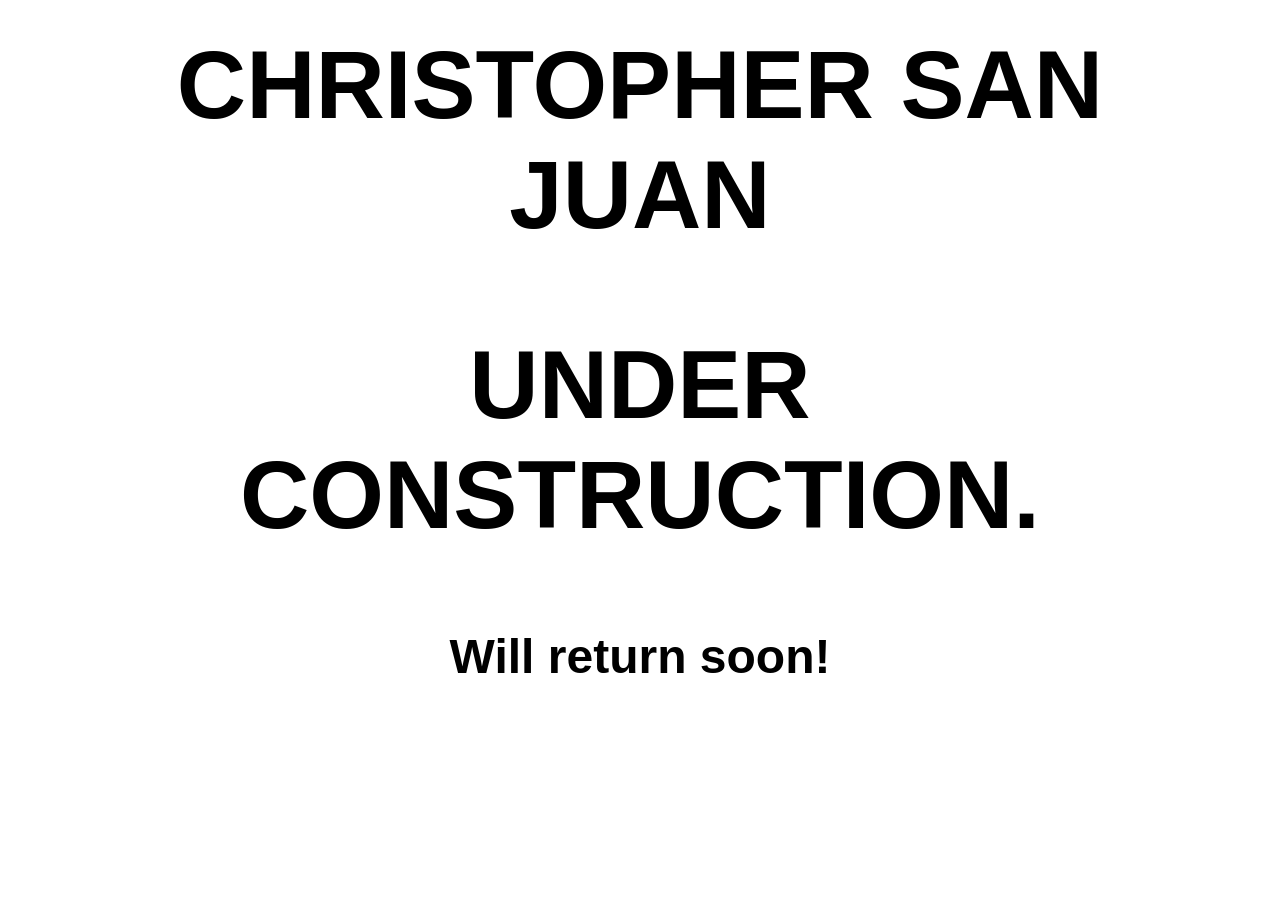
==== index.html @ ba246efb "Update and rename portfolio.html to index.html" ====
<!DOCTYPE html>
<html>

<head>
<meta charset="utf-8">
<title>CHRISTOPHER SAN JUAN</title>
<style>
body {
  background-color: #0000000;
  margin: 0 10%;
  font-family: sans-serif;
font-size: 3em;
text-align: center;
font-weight: bold;

  }

h1 {
  text-align: center;
  font-family: sans-serif;
  font-weight: bold;
  text-transform: uppercase;

  margin-top: 30px;
  font-size: 2em;
}

h2 {
  color: #FFFFFFF;
  font-size: 2em;
text-align: center;
font-weight: bold;
}


</style>
</head>

<body>

<h1>CHRISTOPHER SAN JUAN</h1>

<h2>UNDER CONSTRUCTION.</h2>
<p>Will return soon!</p>


</body>

</html>
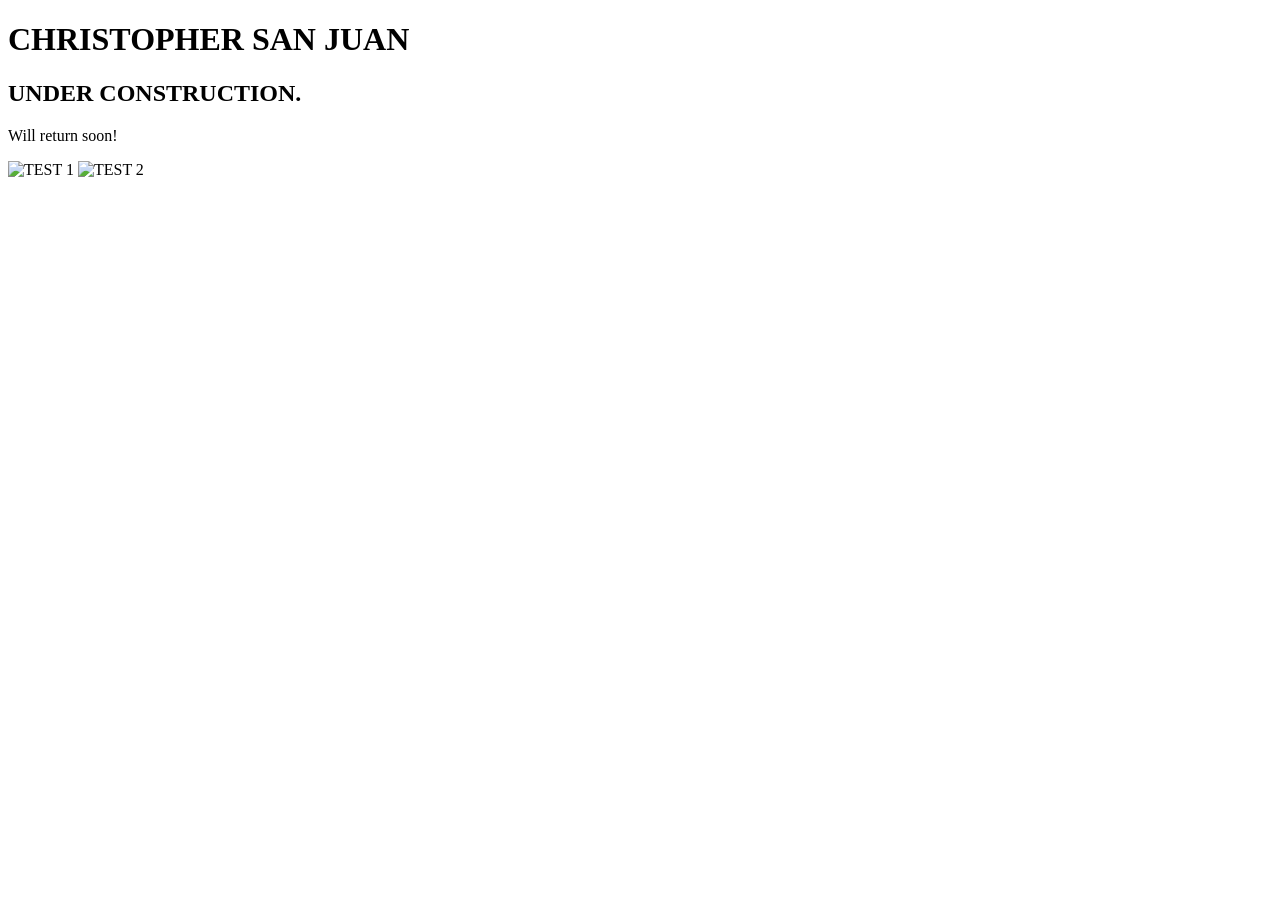
==== commit edd57959: "Update index.html" ====
--- a/index.html
+++ b/index.html
@@ -1,49 +1,24 @@
 <!DOCTYPE html>
-<html>
-
+<html lang="en">
 <head>
-<meta charset="utf-8">
-<title>CHRISTOPHER SAN JUAN</title>
-<style>
-body {
-  background-color: #0000000;
-  margin: 0 10%;
-  font-family: sans-serif;
-font-size: 3em;
-text-align: center;
-font-weight: bold;
-
-  }
-
-h1 {
-  text-align: center;
-  font-family: sans-serif;
-  font-weight: bold;
-  text-transform: uppercase;
-
-  margin-top: 30px;
-  font-size: 2em;
-}
-
-h2 {
-  color: #FFFFFFF;
-  font-size: 2em;
-text-align: center;
-font-weight: bold;
-}
-
-
-</style>
+    <meta charset="utf-8">
+    <meta name="viewport" content="width=device-width, initial-scale=1.0">
+    <title>CHRISTOPHER SAN JUAN</title>
+    <link rel="stylesheet" href="style.css">
 </head>
-
 <body>
 
-<h1>CHRISTOPHER SAN JUAN</h1>
+    <h1>CHRISTOPHER SAN JUAN</h1>
 
-<h2>UNDER CONSTRUCTION.</h2>
-<p>Will return soon!</p>
+    <h2>UNDER CONSTRUCTION.</h2>
 
+    <p class="bottom-text">Will return soon!</p>
+
+    <!-- GALLERY CONTAINER -->
+    <div class="gallery">
+     <img src="photo1.jpg" alt="TEST 1">
+     <img src="photo2.jpg" alt="TEST 2">
+    </div>
 
 </body>
-
 </html>
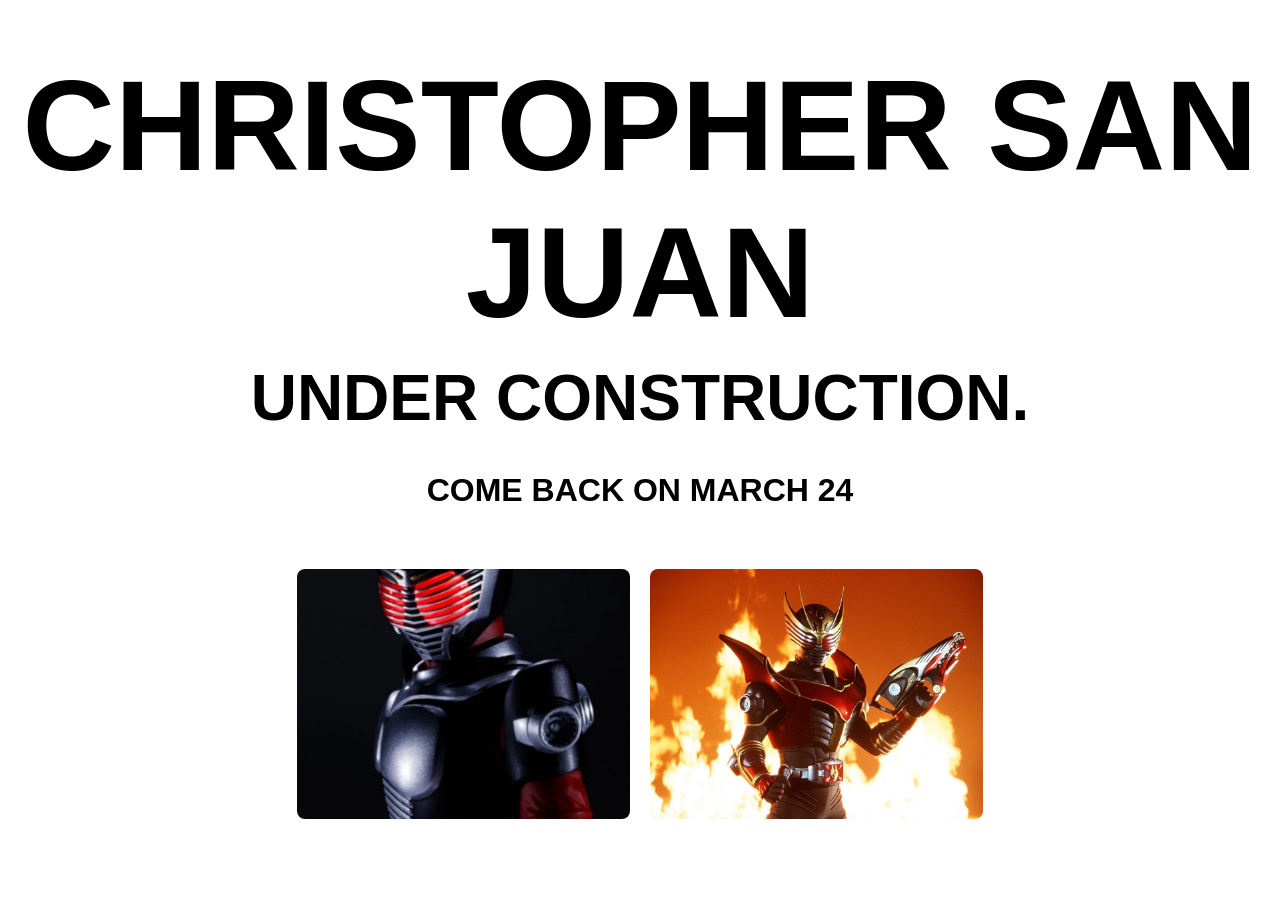
==== commit 51fba605: "Update index.html" ====
--- a/index.html
+++ b/index.html
@@ -12,7 +12,7 @@
 
     <h2>UNDER CONSTRUCTION.</h2>
 
-    <p class="bottom-text">Will return soon!</p>
+    <p class="bottom-text">COME BACK ON MARCH 24</p>
 
     <!-- GALLERY CONTAINER -->
     <div class="gallery">
--- a/style.css
+++ b/style.css
@@ -0,0 +1,47 @@
+body {
+    background-color: #FFFFFF;
+    color: #000000;
+    margin: 0;
+    font-family: sans-serif;
+    text-align: center;
+    font-weight: bold;
+
+    /* CENETER PAGE */
+    display: flex;
+    flex-direction: column;
+    justify-content: center;
+    align-items: center;
+    min-height: 100vh;
+}
+
+h1 {
+    font-size: 8rem;
+    text-transform: uppercase;
+    margin: 10px 0;
+}
+
+h2 {
+    font-size: 4rem;
+    margin: 5px 0;
+}
+
+.bottom-text {
+    font-size: 2rem;
+    margin-bottom: 20px;
+}
+
+.gallery {
+    display: grid;
+    grid-template-columns: repeat(2, 1fr); 
+    grid-gap: 20px; 
+    margin: 40px auto;
+    max-width: 1200px;
+}
+
+.gallery img {
+    width: 100%;       /* FILL GRID CELL */
+    height: 250px;     
+    object-fit: cover; /* MASK CROP LIKE ILLUSTRATOR */
+    border-radius: 8px;
+}
+
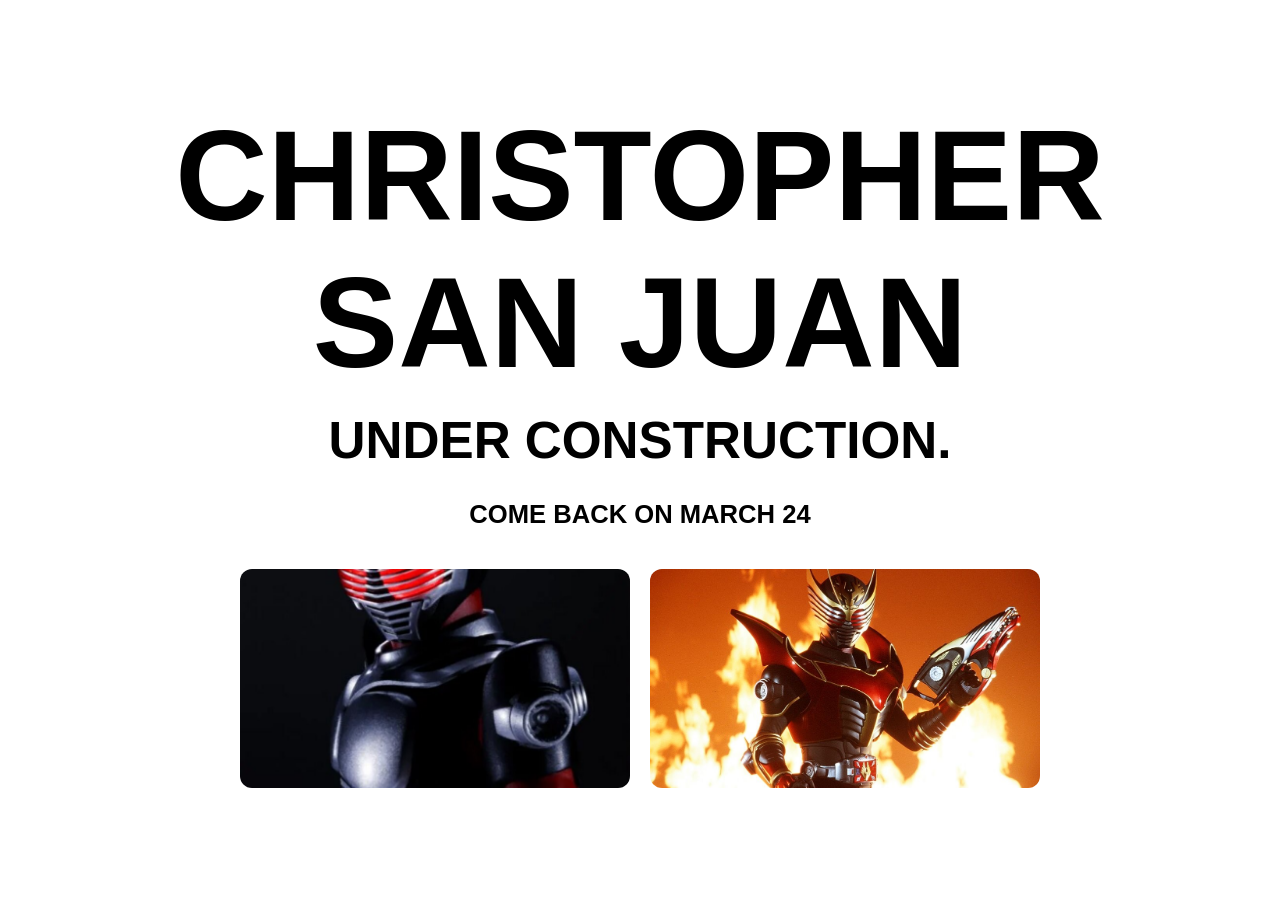
==== commit 0178c7b1: "Update index.html" ====
--- a/index.html
+++ b/index.html
@@ -4,7 +4,7 @@
     <meta charset="utf-8">
     <meta name="viewport" content="width=device-width, initial-scale=1.0">
     <title>CHRISTOPHER SAN JUAN</title>
-    <link rel="stylesheet" href="style.css">
+    <link rel="stylesheet" href="style.css?v=0.0.1">
 </head>
 <body>
 
@@ -22,3 +22,4 @@
 
 </body>
 </html>
+
--- a/style.css
+++ b/style.css
@@ -1,3 +1,4 @@
+/* 1. Page Setup */
 body {
     background-color: #FFFFFF;
     color: #000000;
@@ -15,33 +16,43 @@
 }
 
 h1 {
-    font-size: 8rem;
+    /* ACCORDING TO VIDEO - THIS MEANS (WORKS LIKE PYTHON) */
+
+    /* MIN: 2.5rem | SCALING: 10% of screen | MAX: 8rem */
+    font-size: clamp(2.5rem, 10vw, 8rem);
     text-transform: uppercase;
-    margin: 10px 0;
+    margin: 10px 5%;
 }
 
 h2 {
-    font-size: 4rem;
+    /* MIN: 1.5rem | SCALING: 4% of screen | MAX: 4rem */
+    font-size: clamp(1.5rem, 4vw, 4rem);
     margin: 5px 0;
 }
 
 .bottom-text {
-    font-size: 2rem;
+    /* MIN: 1rem | SCALING: 2% of screen | MAX: 2rem */
+    font-size: clamp(1rem, 2vw, 2rem);
     margin-bottom: 20px;
 }
 
 .gallery {
     display: grid;
-    grid-template-columns: repeat(2, 1fr); 
-    grid-gap: 20px; 
-    margin: 40px auto;
-    max-width: 1200px;
+    /* APPARENTLY ON VID THIS MAKES ITS SO */
+
+    /*ON MOBILE IT'S 1 COLUMN WHILE ON DESKTOP ITS 2 COLUMNS */
+    grid-template-columns: repeat(auto-fit, minmax(280px, 1fr));
+    grid-gap: 20px;
+    margin: 20px auto;
+    width: 90%;
+    max-width: 800px;        /* FOR MONITORS LIKE MINE */
 }
 
 .gallery img {
-    width: 100%;       /* FILL GRID CELL */
-    height: 250px;     
-    object-fit: cover; /* MASK CROP LIKE ILLUSTRATOR */
-    border-radius: 8px;
+    width: 100%;
+    height: auto;            /* Keeps original shape */
+    aspect-ratio: 16 / 9;
+    object-fit: cover;       /* MASK CROP LIKE ILLUSTRATOR */
+    border-radius: 12px;
 }
 
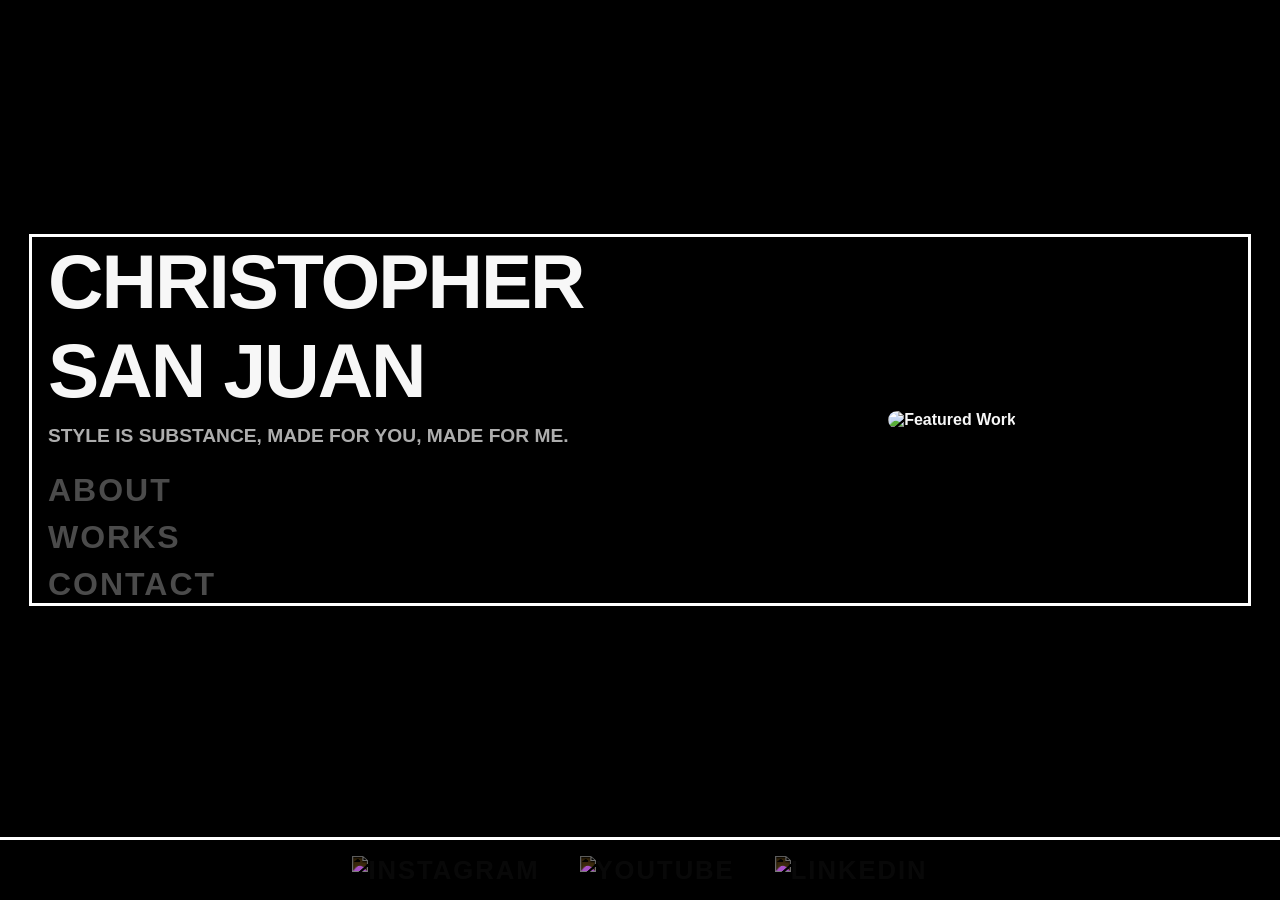
==== commit af25f287: "Add files via upload" ====
--- a/index.html
+++ b/index.html
@@ -1,25 +1,44 @@
-<!DOCTYPE html>
-<html lang="en">
-<head>
-    <meta charset="utf-8">
-    <meta name="viewport" content="width=device-width, initial-scale=1.0">
-    <title>CHRISTOPHER SAN JUAN</title>
-    <link rel="stylesheet" href="style.css?v=0.0.1">
-</head>
-<body>
-
-    <h1>CHRISTOPHER SAN JUAN</h1>
-
-    <h2>UNDER CONSTRUCTION.</h2>
-
-    <p class="bottom-text">COME BACK ON MARCH 24</p>
-
-    <!-- GALLERY CONTAINER -->
-    <div class="gallery">
-     <img src="photo1.jpg" alt="TEST 1">
-     <img src="photo2.jpg" alt="TEST 2">
-    </div>
-
-</body>
-</html>
-
+<!DOCTYPE html>
+<html lang="en">
+<head>
+    <meta charset="utf-8">
+    <meta name="viewport" content="width=device-width, initial-scale=1.0">
+    <title>CHRISTOPHER SAN JUAN</title>
+    <link rel="stylesheet" href="style.css">
+</head>
+<body class="home-page">
+
+    <div class="main-wrapper">
+        <div class="home-container">
+
+            <div class="home-left">
+                <h1 class="portfolio-title">CHRISTOPHER SAN JUAN</h1>
+                <div class="home-menu">
+                    <p>Style is Substance, made for you, made for me.</p>
+                    <a href="about.html" class="menu-item">ABOUT</a>
+                    <a href="works.html" class="menu-item">WORKS</a>
+                    <a href="contact.html" class="menu-item">CONTACT</a>
+                </div>
+            </div>
+
+            <div class="home-right">
+                <img src="pagemain.PNG" alt="Featured Work" class="home-img">
+            </div>
+
+        </div>
+    </div>
+<footer class="main-footer">
+    <nav class="footer-nav">
+        <a href="https://www.instagram.com/glm3r/" class="nav-link" target="_blank">
+            <img src="instagram_icon.png" alt="Instagram">
+        </a>
+        <a href="https://www.youtube.com/watch?v=BK6sW2XF1mU" class="nav-link" target="_blank">
+            <img src="youtube_icon.png" alt="YouTube">
+        </a>
+        <a href="https://www.linkedin.com/in/christopher-san-juan-060a56270/" class="nav-link" target="_blank">
+            <img src="linkedin_icon.png" alt="LinkedIn">
+        </a>
+    </nav>
+</footer>
+</body>
+</html>
--- a/style.css
+++ b/style.css
@@ -1,58 +1,716 @@
-/* 1. Page Setup */
+/* VAR STUFF FROM GOOGLE SITES + WEBFLOW */
+:root {
+    --bg: #000000;
+    --text: #f7f7f7;
+    --nav-height: 60px;
+    --radius: 12px;
+    --gap-sm: 16px;
+    --gap-md: 40px;
+    --gap-lg: 80px;
+    --pad-page: 0 16px;
+    --pad-mobile: 0 12px;
+}
+
+/* WIZARD SYNTAX, APPLIES ETHE BOX N STUFF TO EVERYTHING FIRST BEFORE OVERWRITES - SAW FROM STACK OVERFLOW FOR FUTURE REF*/
+*, *::before, *::after {
+    box-sizing: border-box;
+    margin: 0;
+    padding: 0;
+}
+
+html {
+    scroll-behavior: smooth;
+}
+
+/* BASIC BODY */
 body {
-    background-color: #FFFFFF;
-    color: #000000;
-    margin: 0;
+    background-color: var(--bg);
+    color: var(--text);
     font-family: sans-serif;
+    font-weight: bold;
     text-align: center;
-    font-weight: bold;
-
-    /* CENETER PAGE */
     display: flex;
     flex-direction: column;
+    align-items: center;
+    min-height: 100vh;
+    padding-top: var(--nav-height);
+    padding-bottom: var(--nav-height);
+
+    /* TESTING BUT KEEP FOR NOW */
+    background-image: url('bg_test.png');
+    background-size: cover;
+    background-attachment: fixed;
+    background-repeat: no-repeat;
+}
+
+/* HEADER & FOOTER NAV STUFF */
+.main-header {
+    width: 100%;
+    position: fixed;
+    top: 0;
+    left: 0;
+    z-index: 1000;
+    background-color: rgba(0, 0, 0, 0.9);
+    backdrop-filter: blur(10px);
+}
+
+.main-footer {
+    width: 100%;
+    position: fixed;
+    bottom: 0;
+    left: 0;
+    z-index: 1000;
+    background-color: rgba(0, 0, 0, 0.9);
+    backdrop-filter: blur(10px);
+    margin-top: 20px;
+}
+
+.navbar,
+.footer-nav {
+    display: flex;
     justify-content: center;
     align-items: center;
-    min-height: 100vh;
-}
-
+    gap: clamp(var(--gap-sm), 4vw, var(--gap-md));
+    padding: 8px 16px;
+    flex-wrap: nowrap;
+    height: var(--nav-height);
+    width: 100%;
+}
+
+.footer-nav img {
+    width: 34px;
+    height: 34px;
+    filter: invert(1);
+}
+
+.nav-link {
+    text-decoration: none;
+    color: var(--text);
+    font-size: clamp(0.75rem, 2vw, 2rem);
+    letter-spacing: clamp(0px, 0.3vw, 2px);
+    text-transform: uppercase;
+    transition: 0.3s;
+    white-space: nowrap;
+}
+
+.nav-link:hover {
+    opacity: 0.5;
+    transform: translateY(-2px);
+}
+
+.nav-link.active {
+    opacity: 0.3;
+}
+
+/* WRAPPER */
+.main-wrapper {
+    width: 100%;
+    display: flex;
+    flex-direction: column;
+    align-items: center;
+    margin: auto;
+    padding: 30px 0;
+}
+
+/* TYPOGRAPHY */
 h1 {
-    /* ACCORDING TO VIDEO - THIS MEANS (WORKS LIKE PYTHON) */
-
-    /* MIN: 2.5rem | SCALING: 10% of screen | MAX: 8rem */
     font-size: clamp(2.5rem, 10vw, 8rem);
     text-transform: uppercase;
-    margin: 10px 5%;
+    margin: 0 0 20px 0;
 }
 
 h2 {
-    /* MIN: 1.5rem | SCALING: 4% of screen | MAX: 4rem */
-    font-size: clamp(1.5rem, 4vw, 4rem);
-    margin: 5px 0;
-}
-
-.bottom-text {
-    /* MIN: 1rem | SCALING: 2% of screen | MAX: 2rem */
-    font-size: clamp(1rem, 2vw, 2rem);
+    text-transform: uppercase;
+    margin-bottom: 10px;
+}
+
+/* HOME PAGE INHERITANCE HELL */
+body.home-page {
+    padding-top: 0;
+    justify-content: center;
+}
+
+.home-container {
+    display: flex;
+    flex-direction: row;
+    align-items: center;
+    justify-content: center;
+    gap: clamp(24px, 5vw, var(--gap-lg));
+    width: 95%;
+    max-width: 1900px;
+    margin: auto;
+    padding: var(--pad-page);
+}
+
+.home-left {
+    flex: 1;
+    text-align: left;
+}
+
+.home-right {
+    flex: 1;
+}
+
+.portfolio-title {
+    font-size: clamp(2rem, 6vw, 7rem);
+    margin-bottom: 10px;
+    letter-spacing: -2px;
+}
+
+.home-menu {
+    display: flex;
+    flex-direction: column;
+    padding-top: 0;
+    gap: 10px;
+}
+
+.home-menu-about {
+    display: flex;
+    align-items: left;
+    flex-direction: column;
+    padding-top: 30px;
+    gap: 10px;
+}
+
+.home-menu p {
+    font-weight: bold;
+    opacity: 0.7;
+    text-transform: uppercase;
+    font-size: clamp(1rem, 1.5vw, 1.5rem);
+    margin-bottom: 15px;
+}
+
+.menu-item {
+    text-decoration: none;
+    color: var(--text);
+    font-size: clamp(1rem, 2.5vw, 2.5rem);
+    letter-spacing: 2px;
+    transition: 0.3s;
+    opacity: 0.3;
+}
+
+.menu-item:hover {
+    opacity: 1;
+    transform: translateY(-3px);
+}
+
+.home-img {
+    width: 100%;
+    height: auto;
+    aspect-ratio: 4 / 5;
+    object-fit: cover;
+    border-radius: var(--radius);
+    max-height: 70vh;
+}
+
+/* ABOUT PAGE */
+body.about-page {
+    justify-content: flex-start;
+}
+
+.about-page .main-wrapper {
+    padding: 20px;
+    width: 100%;
+    overflow: hidden;
+}
+
+.about-page .home-container {
+    max-width: 1800px;
+    width: 95%;
+    gap: 100px;
+}
+
+.about-page .home-img {
+    max-height: 85vh;
+    aspect-ratio: 4 / 5;
+    border-radius: var(--radius);
+    pointer-events: none;
+}
+
+.about-page .portfolio-title {
+    font-size: clamp(3rem, 10vw, 9rem);
+    line-height: 0.9;
     margin-bottom: 20px;
 }
 
+.about-page .subtitle {
+    font-size: clamp(1rem, 2.5vw, 1.8rem);
+    letter-spacing: 4px;
+    margin-bottom: 30px;
+}
+
+.about-page .description p {
+    font-size: clamp(0.9rem, 2vw, 1.4rem);
+    line-height: 1.6;
+    font-weight: normal;
+    max-width: 900px;
+}
+
+.about-page .menu-item {
+    font-size: clamp(1.2rem, 3vw, 2.5rem);
+    margin-top: 10px;
+}
+
+.about-page .button-grid {
+    grid-template-columns: 1fr 1fr;
+    max-width: 600px;
+    margin-top: 40px;
+}
+
+/* WORKS PAGE STUFF*/
+body.works-page {
+    justify-content: flex-start;
+}
+
+body.works-page h1 {
+    font-size: clamp(4rem, 8vw, 8rem);
+    margin-top: 40px;
+    margin-bottom: 0;
+}
+
+.works-split {
+    display: flex;
+    flex-direction: column;
+    gap: 120px;
+    max-width: 1600px;
+    width: 95%;
+    margin: 60px auto;
+}
+
+.split-item {
+    display: flex;
+    flex-direction: row;
+    align-items: center;
+    justify-content: space-between;
+    width: 100%;
+}
+
+.split-item .img-container:hover .ticker { 
+    opacity: 1; 
+}
+
+.split-item .img-container:hover img { 
+    transform: scale(1.05); 
+}
+
+.works-info {
+    flex: 1;
+    text-align: left;
+    padding-right: 60px;
+}
+
+.works-info .project-title {
+    font-size: clamp(1.8rem, 5vw, 5rem);
+    margin: 0;
+    line-height: 1;
+    text-transform: uppercase;
+}
+
+.split-item .img-container {
+    flex: 2;
+    max-width: 1000px;
+}
+
+.split-item img {
+    aspect-ratio: 16 / 9;
+    width: 100%;
+    height: auto;
+    object-fit: cover;
+    border-radius: var(--radius);
+    transition: transform 0.3s;
+}
+
+/* PROJECT PAGES THINGS */
+body.project-page {
+    justify-content: flex-start;
+}
+
+.project-container {
+    display: flex;
+    flex-direction: row;
+    align-items: flex-start;
+    justify-content: center;
+    gap: 60px;
+    width: 90%;
+    max-width: 1400px;
+    margin: 30px auto;
+    text-align: left;
+}
+
+.project-visuals {
+    flex: 2;
+    display: flex;
+    flex-direction: column;
+    gap: 30px;
+}
+
+.project-info {
+    flex: 1;
+    position: sticky;
+    top: calc(var(--nav-height) + 20px);
+}
+
+.project-info h1 {
+    text-align: left;
+    font-size: clamp(2rem, 5vw, 4rem);
+}
+
+.project-info p {
+    font-weight: normal;
+    line-height: 1.5;
+    margin-bottom: 20px;
+}
+
+.project-visuals video,
+.project-visuals .gallery-item img {
+    width: 100%;
+    height: auto;
+    border-radius: var(--radius);
+    display: block;
+}
+
+.project-visuals .gallery-item img {
+    aspect-ratio: unset;
+}
+
+/* CONTACT PAGE */
+body.contact-page {
+    justify-content: flex-start;
+}
+
+.contact-page .main-wrapper {
+    padding: 20px;
+    width: 100%;
+    overflow: hidden;
+}
+
+.contact-page .home-container {
+    max-width: 1800px;
+    width: 95%;
+    gap: 100px;
+}
+
+.contact-page .home-img {
+    max-height: 85vh;
+    aspect-ratio: 4 / 5;
+    border-radius: var(--radius);
+    pointer-events: none;
+}
+
+.contact-page .portfolio-title {
+    font-size: clamp(3rem, 10vw, 9rem);
+    line-height: 0.9;
+    margin-bottom: 20px;
+    
+    
+}
+
+
+.contact-page .subtitle {
+    font-size: clamp(1rem, 2.5vw, 1.8rem);
+    letter-spacing: 4px;
+    margin-bottom: 30px;
+}
+
+.contact-page .description p {
+    font-size: clamp(0.9rem, 2vw, 1.4rem);
+    line-height: 1.6;
+    font-weight: normal;
+    max-width: 900px;
+}
+
+.contact-page .description a {
+    color: var(--text);
+    text-decoration: none;
+    transition: 0.3s;
+}
+
+
+/* a: IS FOR LINK BUTTON STUFF (FOR FUTURE REF) */
+.contact-page .description a:hover {
+    opacity: 0.5;
+}
+
+.contact-page .menu-item {
+    font-size: clamp(1.2rem, 3vw, 2.5rem);
+    margin-top: 10px;
+}
+
+/* GALLERY GRID */
 .gallery {
     display: grid;
-    /* APPARENTLY ON VID THIS MAKES ITS SO */
-
-    /*ON MOBILE IT'S 1 COLUMN WHILE ON DESKTOP ITS 2 COLUMNS */
-    grid-template-columns: repeat(auto-fit, minmax(280px, 1fr));
+    grid-template-columns: repeat(3, 1fr);
     grid-gap: 20px;
     margin: 20px auto;
+    width: 98%;
+    max-width: 1800px;
+}
+
+.gallery-item {
+    display: flex;
+    flex-direction: column;
+    align-items: center;
+}
+
+.img-container {
+    position: relative;
+    width: 100%;
+    overflow: hidden;
+    border-radius: var(--radius);
+}
+
+.gallery-item img {
+    width: 100%;
+    height: auto;
+    aspect-ratio: 4 / 2;
+    object-fit: cover;
+    display: block;
+    transition: 0.3s;
+}
+
+.project-title {
+    margin-top: 15px;
+    font-size: clamp(0.85rem, 2vw, 1.5rem);
+    text-transform: uppercase;
+    color: var(--text);
+}
+
+/* TICKER THING FROM YOUTUBE */
+.ticker {
+    position: absolute;
+    width: 100%;
+    background: rgba(255, 255, 255, 0.15);
+    color: white;
+    white-space: nowrap;
+    padding: 8px 0;
+    z-index: 2;
+    opacity: 0;
+    transition: opacity 0.3s;
+    pointer-events: none;
+}
+
+.ticker-top { 
+    top: 0; 
+}
+
+.ticker-bottom {
+     bottom: 0; 
+    }
+
+.gallery-item:hover .ticker,
+.gallery-item:hover img { 
+    opacity: 1; 
+}
+.gallery-item:hover img {
+     transform: scale(1.05); opacity: 1; 
+    }
+
+.ticker span { 
+    display: inline-block; padding-left: 20px; 
+}
+
+.ticker-top span { 
+    animation: scroll-left  10s linear infinite;
+}
+.ticker-bottom span {
+    animation: scroll-right 10s linear infinite; 
+}
+
+/* IDK HOW BUT THE VID WORKS WOOOOO*/
+@keyframes scroll-left { 
+    0% {transform: translateX(0);} 
+    100% {transform: translateX(-50%);}
+}
+
+@keyframes scroll-right { 
+    0% {transform: translateX(-50%);} 
+    100% {transform: translateX(0);}
+}
+
+/* BUTTONS STUFF THAT SHOULD PROB BE FIXED UHHHH LAETER */
+.button-grid {
+    display: grid;
+    grid-template-columns: 1fr;
     width: 90%;
-    max-width: 800px;        /* FOR MONITORS LIKE MINE */
-}
-
-.gallery img {
-    width: 100%;
-    height: auto;            /* Keeps original shape */
-    aspect-ratio: 16 / 9;
-    object-fit: cover;       /* MASK CROP LIKE ILLUSTRATOR */
-    border-radius: 12px;
-}
-
+    max-width: 400px;
+    margin: 0px auto 0 auto;
+    gap: 20px;
+}
+
+.button-grid.two-col {
+    grid-template-columns: 1fr 1fr;
+    max-width: 600px;
+}
+
+.button {
+    text-decoration: none;
+    color: var(--text);
+    font-weight: bold;
+    font-size: clamp(1rem, 3vw, 24px);
+    background-color: #222222;
+    padding: 15px 0;
+    width: 100%;
+    border-radius: var(--radius);
+    transition: 0.2s;
+    cursor: pointer;
+    display: block;
+}
+
+.button:hover {
+    background-color: #333333;
+    transform: translateY(-3px);
+}
+
+.project-page .button {
+    background-color: var(--text);
+    color: var(--bg);
+}
+
+.project-page .button:hover {
+    background-color: #cccccc;
+}
+
+/* LIGHTBOX STUFF SHOUTS OUT W3 AND YOUTUBE   */
+#lightbox {
+    border: none;
+    background: transparent;
+    max-width: 90vw;
+    max-height: 90vh;
+    outline: none;
+    margin: auto;
+    padding: 0;
+    position: fixed;
+    top: 50%;
+    left: 50%;
+    transform: translate(-50%, -50%);
+}
+
+#lightbox img {
+    width: 100%;
+    height: auto;
+    border-radius: var(--radius);
+    display: block;
+}
+
+#lightbox::backdrop {
+    background-color: rgba(0, 0, 0, 0.9);
+    backdrop-filter: blur(5px);
+}
+
+/* ADDING LINES AROUND  */
+.home-container,
+.works-split,
+.split-item,
+.project-container,
+.project-visuals,
+.project-info,
+.gallery,
+.navbar,
+.main-footer,
+.footer-nav {
+    outline: 3px solid white;
+}
+
+/* MOBILE SETUP FROM GSTIES AND FLOW  */
+@media (max-width: 600px) {
+    :root {
+        --nav-height: 50px;
+    }
+
+    .navbar,
+    .footer-nav {
+        gap: 8px;
+        padding: 0 10px;
+    }
+
+    .nav-link {
+        font-size: clamp(0.65rem, 3.2vw, 0.95rem);
+        letter-spacing: 0;
+    }
+
+    .gallery {
+        grid-template-columns: 1fr;
+        padding: var(--pad-mobile);
+        grid-gap: 12px;
+    }
+
+    .home-container {
+        gap: 24px;
+        padding: var(--pad-page);
+    }
+
+    .home-img {
+        max-height: 55vw;
+        aspect-ratio: 4 / 3;
+    }
+
+    .main-wrapper {
+        padding: 20px 0;
+    }
+
+    .about-page .main-wrapper,
+    .contact-page .main-wrapper {
+        padding: 16px;
+    }
+
+    .about-page .home-container,
+    .contact-page .home-container {
+        flex-direction: column;
+        gap: 20px;
+        padding: var(--pad-mobile);
+    }
+
+    .about-page .home-img,
+    .contact-page .home-img {
+        max-height: 60vw;
+        aspect-ratio: 4 / 3;
+        width: 100%;
+    }
+
+    .about-page .home-left,
+    .contact-page .home-left {
+        text-align: center;
+        width: 100%;
+    }
+
+    .about-page .portfolio-title,
+    .contact-page .portfolio-title {
+        font-size: clamp(2rem, 10vw, 4rem);
+    }
+
+    .about-page .subtitle,
+    .contact-page .subtitle {
+        font-size: clamp(0.8rem, 3vw, 1rem);
+        letter-spacing: 1px;
+        margin-bottom: 16px;
+    }
+
+    .about-page .description p,
+    .contact-page .description p {
+        font-size: clamp(0.85rem, 3.5vw, 1rem);
+        max-width: 100%;
+    }
+    
+
+    .works-split {
+        gap: 50px;
+        width: 100%;
+        padding: var(--pad-mobile);
+    }
+
+    .project-container {
+        gap: 20px;
+        width: 100%;
+        padding: var(--pad-page);
+    }
+
+    .button-grid {
+        width: 95%;
+        padding: var(--pad-mobile);
+    }
+
+    .button {
+        padding: 14px 0;
+        font-size: clamp(0.9rem, 3.5vw, 1rem);
+    }
+}
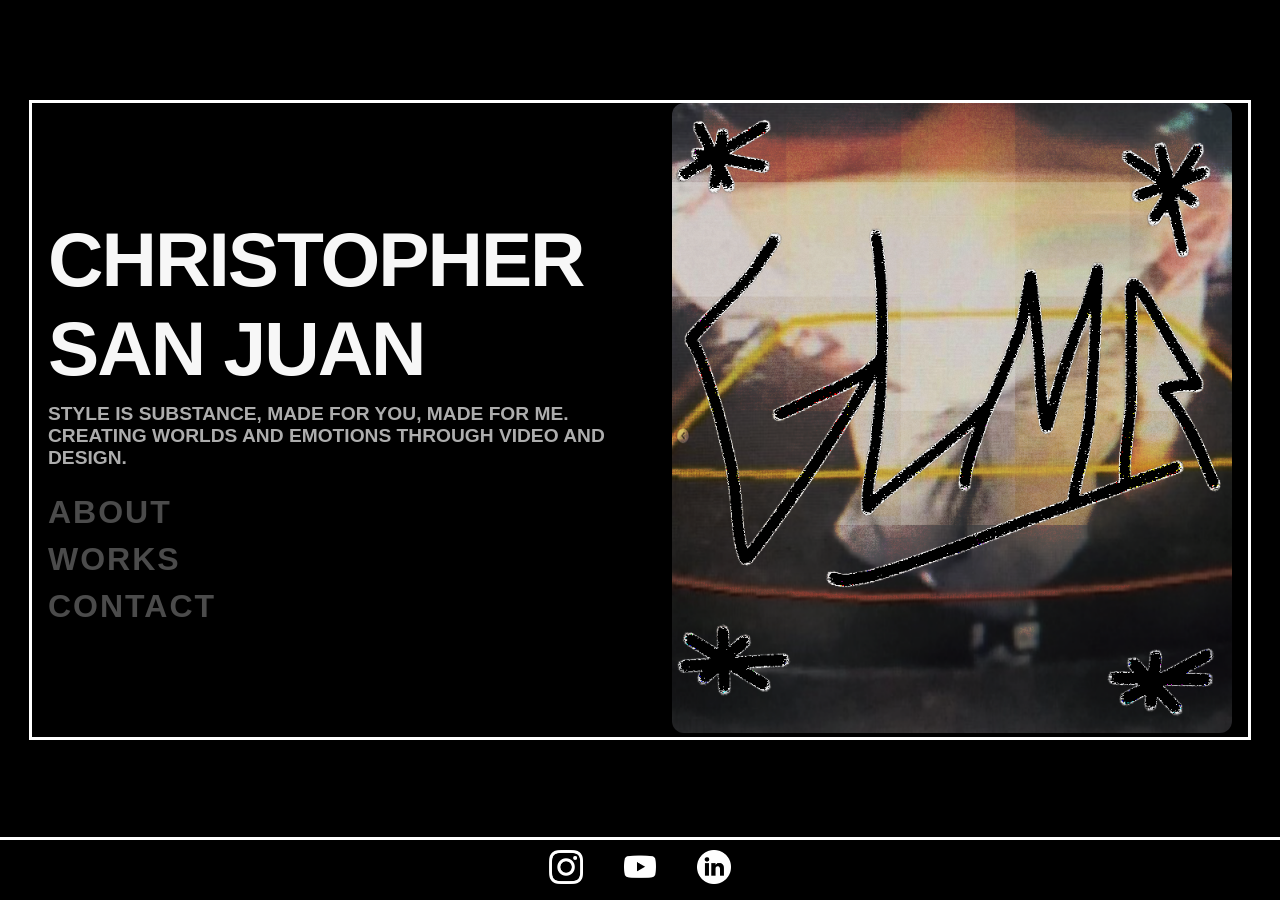
==== commit edb01b0e: "Update index.html" ====
--- a/index.html
+++ b/index.html
@@ -14,7 +14,7 @@
             <div class="home-left">
                 <h1 class="portfolio-title">CHRISTOPHER SAN JUAN</h1>
                 <div class="home-menu">
-                    <p>Style is Substance, made for you, made for me.</p>
+                    <p>Style is Substance, made for you, made for me. Creating worlds and emotions through video and design.</p>
                     <a href="about.html" class="menu-item">ABOUT</a>
                     <a href="works.html" class="menu-item">WORKS</a>
                     <a href="contact.html" class="menu-item">CONTACT</a>
@@ -41,4 +41,4 @@
     </nav>
 </footer>
 </body>
-</html>+</html>
--- a/style.css
+++ b/style.css
@@ -35,12 +35,6 @@
     min-height: 100vh;
     padding-top: var(--nav-height);
     padding-bottom: var(--nav-height);
-
-    /* TESTING BUT KEEP FOR NOW */
-    background-image: url('bg_test.png');
-    background-size: cover;
-    background-attachment: fixed;
-    background-repeat: no-repeat;
 }
 
 /* HEADER & FOOTER NAV STUFF */
@@ -713,4 +707,4 @@
         padding: 14px 0;
         font-size: clamp(0.9rem, 3.5vw, 1rem);
     }
-}+}
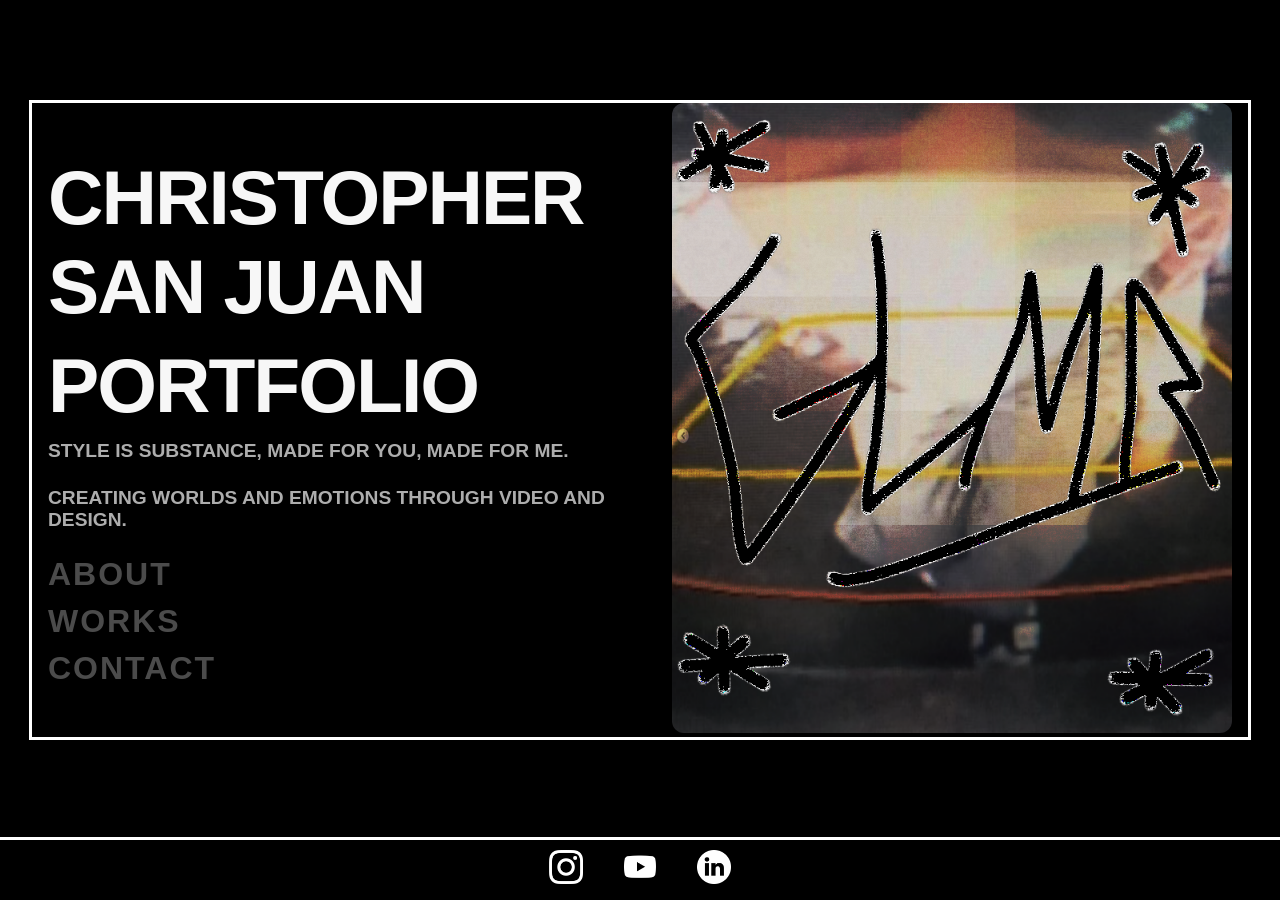
==== commit 3b006034: "Update index.html" ====
--- a/index.html
+++ b/index.html
@@ -13,8 +13,10 @@
 
             <div class="home-left">
                 <h1 class="portfolio-title">CHRISTOPHER SAN JUAN</h1>
+                <h1 class="portfolio-title">PORTFOLIO</h1>
                 <div class="home-menu">
-                    <p>Style is Substance, made for you, made for me. Creating worlds and emotions through video and design.</p>
+                    <p>Style is Substance, made for you, made for me.</p>
+                    <p>Creating worlds and emotions through video and design.</p>
                     <a href="about.html" class="menu-item">ABOUT</a>
                     <a href="works.html" class="menu-item">WORKS</a>
                     <a href="contact.html" class="menu-item">CONTACT</a>
